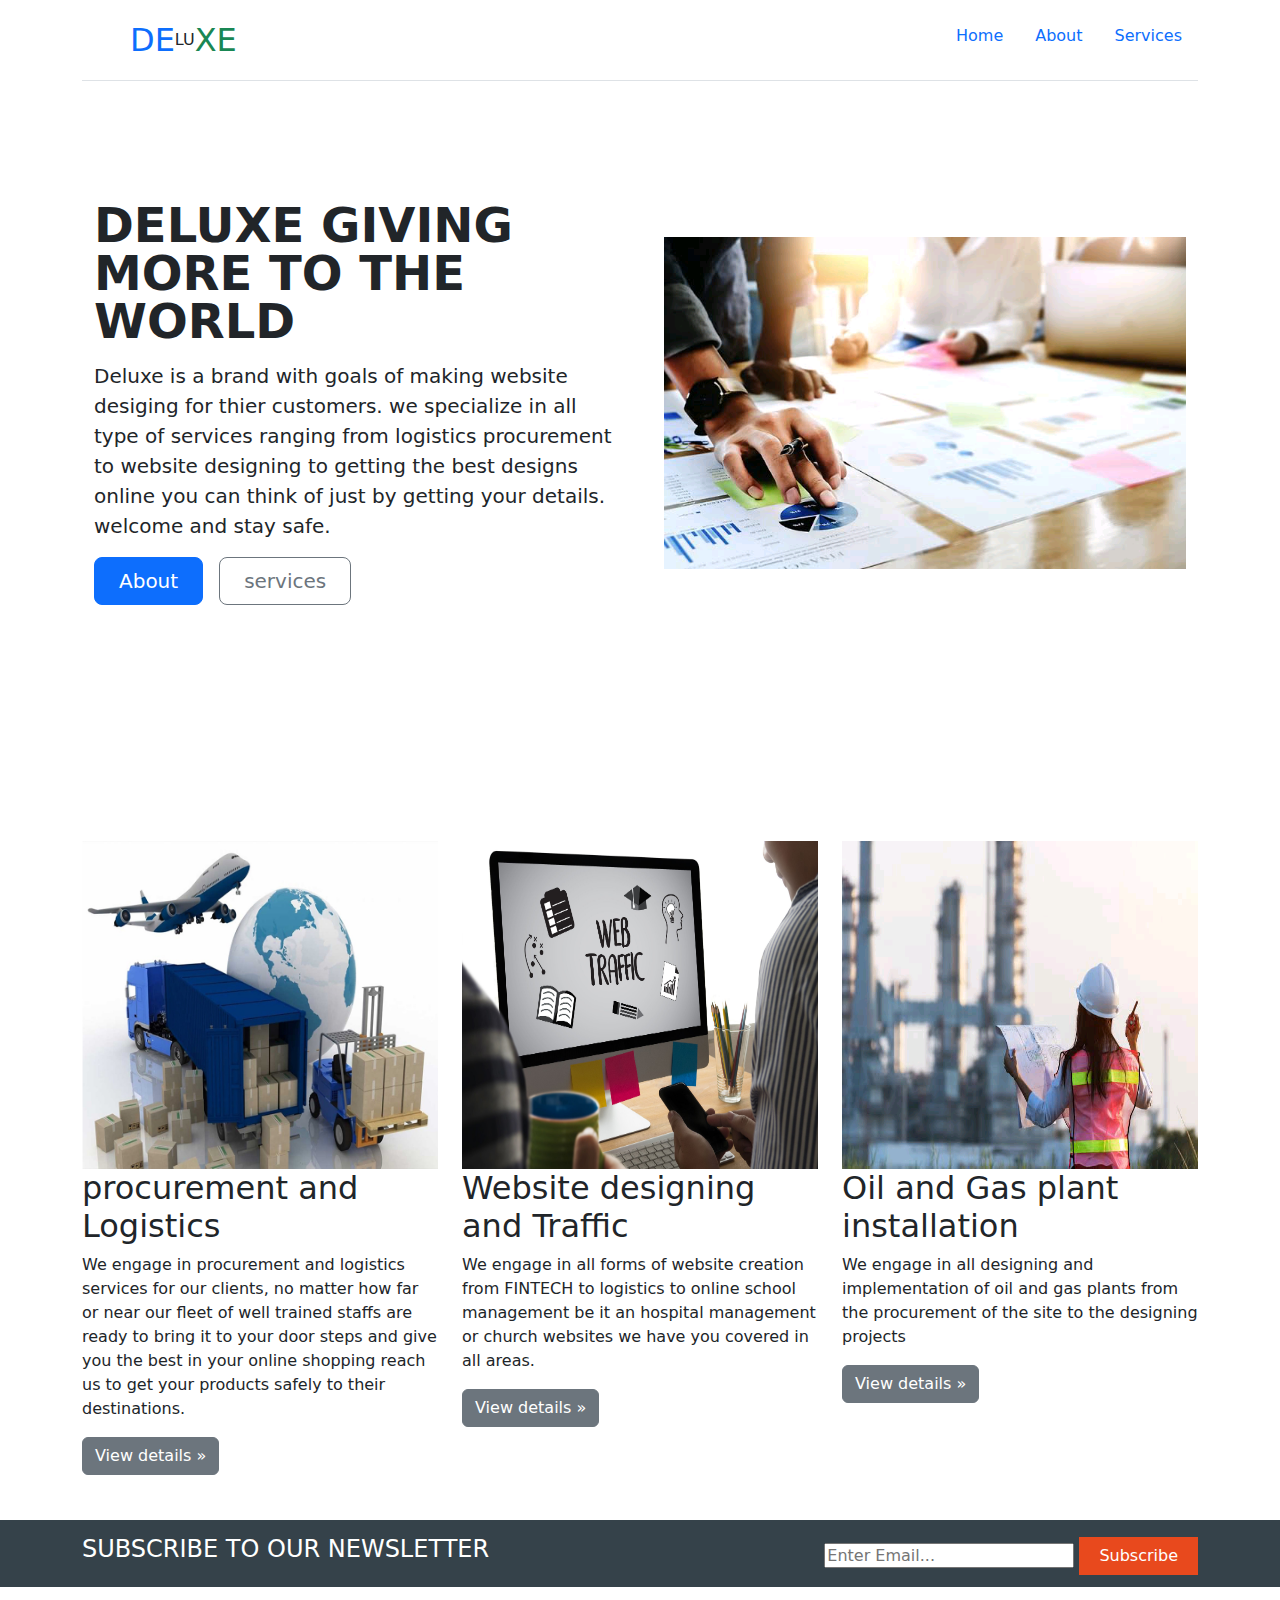
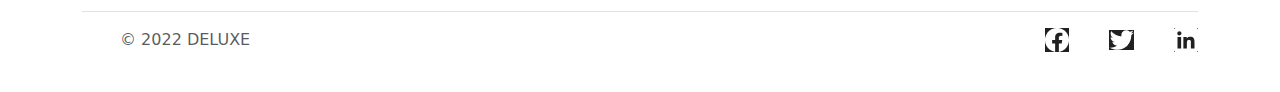
==== index.html @ afdafa57 "new update" ====
<!DOCTYPE html>
<html lang="en">
<head>
    <meta charset="UTF-8">
    <meta http-equiv="X-UA-Compatible" content="IE=edge">
    <meta name="viewport" content="width=device-width, initial-scale=1.0">
    <title>Deluxe | Welcome</title>
    <link rel="stylesheet" href="./css/bootstrap.css">
    <link rel="stylesheet" href="./css/style.css">
</head>
<body>
    <div class="container">
        <header class="d-flex flex-wrap justify-content-center py-3 mb-4 border-bottom">
          <a href="/" class="d-flex align-items-center mb-3 mb-md-0 me-md-auto text-dark text-decoration-none">
            <svg class="bi me-2" width="40" height="32"><use xlink:href="#bootstrap"/></svg>
            <span class="fs-2 text-primary">DE</span> LU <span class="fs-2 text-success">XE</span>
          </a>
    
          <ul class="nav nav-pills" aria-current="page">
            <li class="nav-item"><a href="./index.html" class="nav-link">Home</a></li>
            <li class="nav-item"><a href="./about.html" class="nav-link">About</a></li>
            <li class="nav-item"><a href="./services.html" class="nav-link ">Services</a></li>
          </ul>
        </header>
      </div>

      <!--hero  -->
      <div class="container col-xxl-8 px-4 py-5">
        <div class="row flex-lg-row-reverse align-items-center g-5 py-5">
          <div class="col-10 col-sm-8 col-lg-6">
            <img src="./img/procurement 222.png" class="d-block mx-lg-auto img-fluid" alt="Bootstrap Themes" width="700" height="500" loading="lazy">
          </div>
          <div class="col-lg-6">
            <h1 class="display-5 fw-bold lh-1 mb-3">DELUXE GIVING MORE TO THE WORLD</h1>
            <p class="lead">Deluxe is a brand with goals of making website desiging for thier customers. we specialize in all type of services ranging from logistics procurement to website designing to getting the best designs online you can think of just by getting your details. welcome and stay safe. </p>
            <div class="d-grid gap-2 d-md-flex justify-content-md-start">
              <a href="./about.html"><button type="button" class="btn btn-primary btn-lg px-4 me-md-2">About</button></a>
              <a href="./services.html"><button type="button" class="btn btn-outline-secondary btn-lg px-4">services</button></a>
            </div>
          </div>
        </div>
      </div>

      <div class="container">
        <div class="row">
          <div class="col-lg-4">
            <svg class="bd-placeholder-img rounded-circle" width="140" height="140" xmlns="http://www.w3.org/2000/svg" role="img" aria-label="Placeholder: 140x140" preserveAspectRatio="xMidYMid slice" focusable="false"><title>Placeholder</title><img src="./img/logistics web.jpg" alt="" width="100%" height="40%"></svg>
    
            <h2 class="fw-normal">procurement and Logistics</h2>
            <p>We engage in procurement and logistics services for our clients, no matter how far or near our fleet of well trained staffs are ready to bring it to your door steps and give you the best in your online shopping reach us to get your products safely to their destinations.</p>
            <p><a class="btn btn-secondary" href="#">View details &raquo;</a></p>
          </div><!-- /.col-lg-4 -->
          <div class="col-lg-4">
            <svg class="bd-placeholder-img rounded-circle" width="140" height="140" xmlns="http://www.w3.org/2000/svg" role="img" aria-label="Placeholder: 140x140" preserveAspectRatio="xMidYMid slice" focusable="false"><title>Placeholder</title><img src="./img/webtraffic.jpg" alt="" width="100%" height="40%"></svg>
    
            <h2 class="fw-normal">Website designing and Traffic</h2>
            <p>We engage in all forms of website creation from FINTECH to logistics to online school management be it an hospital management or church websites we have you covered in all areas.</p>
            <p><a class="btn btn-secondary" href="#">View details &raquo;</a></p>
          </div><!-- /.col-lg-4 -->
          <div class="col-lg-4">
            <svg class="bd-placeholder-img rounded-circle" width="140" height="140" xmlns="http://www.w3.org/2000/svg" role="img" aria-label="Placeholder: 140x140" preserveAspectRatio="xMidYMid slice" focusable="false"><title>Placeholder</title><img src="./img/walkng talking woman.png" alt="" width="100%" height="40%"></svg>
    
            <h2 class="fw-normal">Oil and Gas plant installation</h2>
            <p>We engage in all designing and implementation of oil and gas plants from the procurement of the site to the designing projects</p>
            <p><a class="btn btn-secondary" href="#">View details &raquo;</a></p>
          </div><!-- /.col-lg-4 -->
        </div><!-- /.row -->
      </div>

      <section id="newsletter">
        <div class="container">
            <h4 class="fs-4">SUBSCRIBE TO OUR NEWSLETTER</h4>
            <form action="">
                <input type="email" placeholder="Enter Email...">
                <button type="submit" class="button_1"> Subscribe</button>
            </form>
        </div>
    </section>

      <section id="footer">
        <div class="b-example-divider"></div>

        <div class="container">
          <footer class="d-flex flex-wrap justify-content-between align-items-center py-3 my-4 border-top">
            <div class="col-md-4 d-flex align-items-center">
              <a href="/" class="mb-3 me-2 mb-md-0 text-muted text-decoration-none lh-1">
                <svg class="bi" width="30" height="24"><use xlink:href="#bootstrap"/></svg>
              </a>
              <span class="mb-3 mb-md-0 text-muted">&copy; 2022 DELUXE</span>
            </div>


        
            <ul class="nav col-md-4 justify-content-end list-unstyled d-flex">
              <li class="ms-3"><a class="text-muted" href="#"><svg class="bi" width="24" height="24"><use xlink:href="#twitter"/></svg><img src="./img/fb.jpg" alt="facebooklogo"></a></li>
              <li class="ms-3"><a class="text-muted" href="#"><svg class="bi" width="24" height="24"><use xlink:href="#instagram"/></svg><img src="./img/twitter (2).jpg" alt="twitter logo"></a></li>
              <li class="ms-3"><a class="text-muted" href="#"><svg class="bi" width="24" height="24"><use xlink:href="#facebook"/></svg><img src="./img/linked.jpg" alt="linkedinlogo"></a></li>
            </ul>
          </footer>
        </div>
        
      </section>

      
</body>
</html>
---- css/style.css ----
.nav-link a:hover{
    color: blue !important;
    background-color: black !important;
}

.col-md-6 p{
    width: 100% !important;
}

#newsletter{
    padding: 15px;
    color: #ffffff;
    background: #35424a;
}

#newsletter h1{
    float: left;
}

#newsletter form{
    float: right;
    margin-top: -35px;
}

#newsletter input[type="email"]{
    padding: 1px;
    height: 25px;
    width: 250px;
}

.button_1{
    height: 38px;
    background: #e8491d;
    border: none;
    padding-left: 20px;
    padding-right: 20px; 
    color: white;
}

@media (max-width: 768px) {
    #newsletter h4, 
    #newsletter form{
        float: none;
        text-align: center;
        width: 100%;
    }

    #newsletter button{
        display: block;
        width: 100%;
    }

    #newsletter form input[type="email"]{
        width: 100%;
        margin-top: 40px;
    }
}
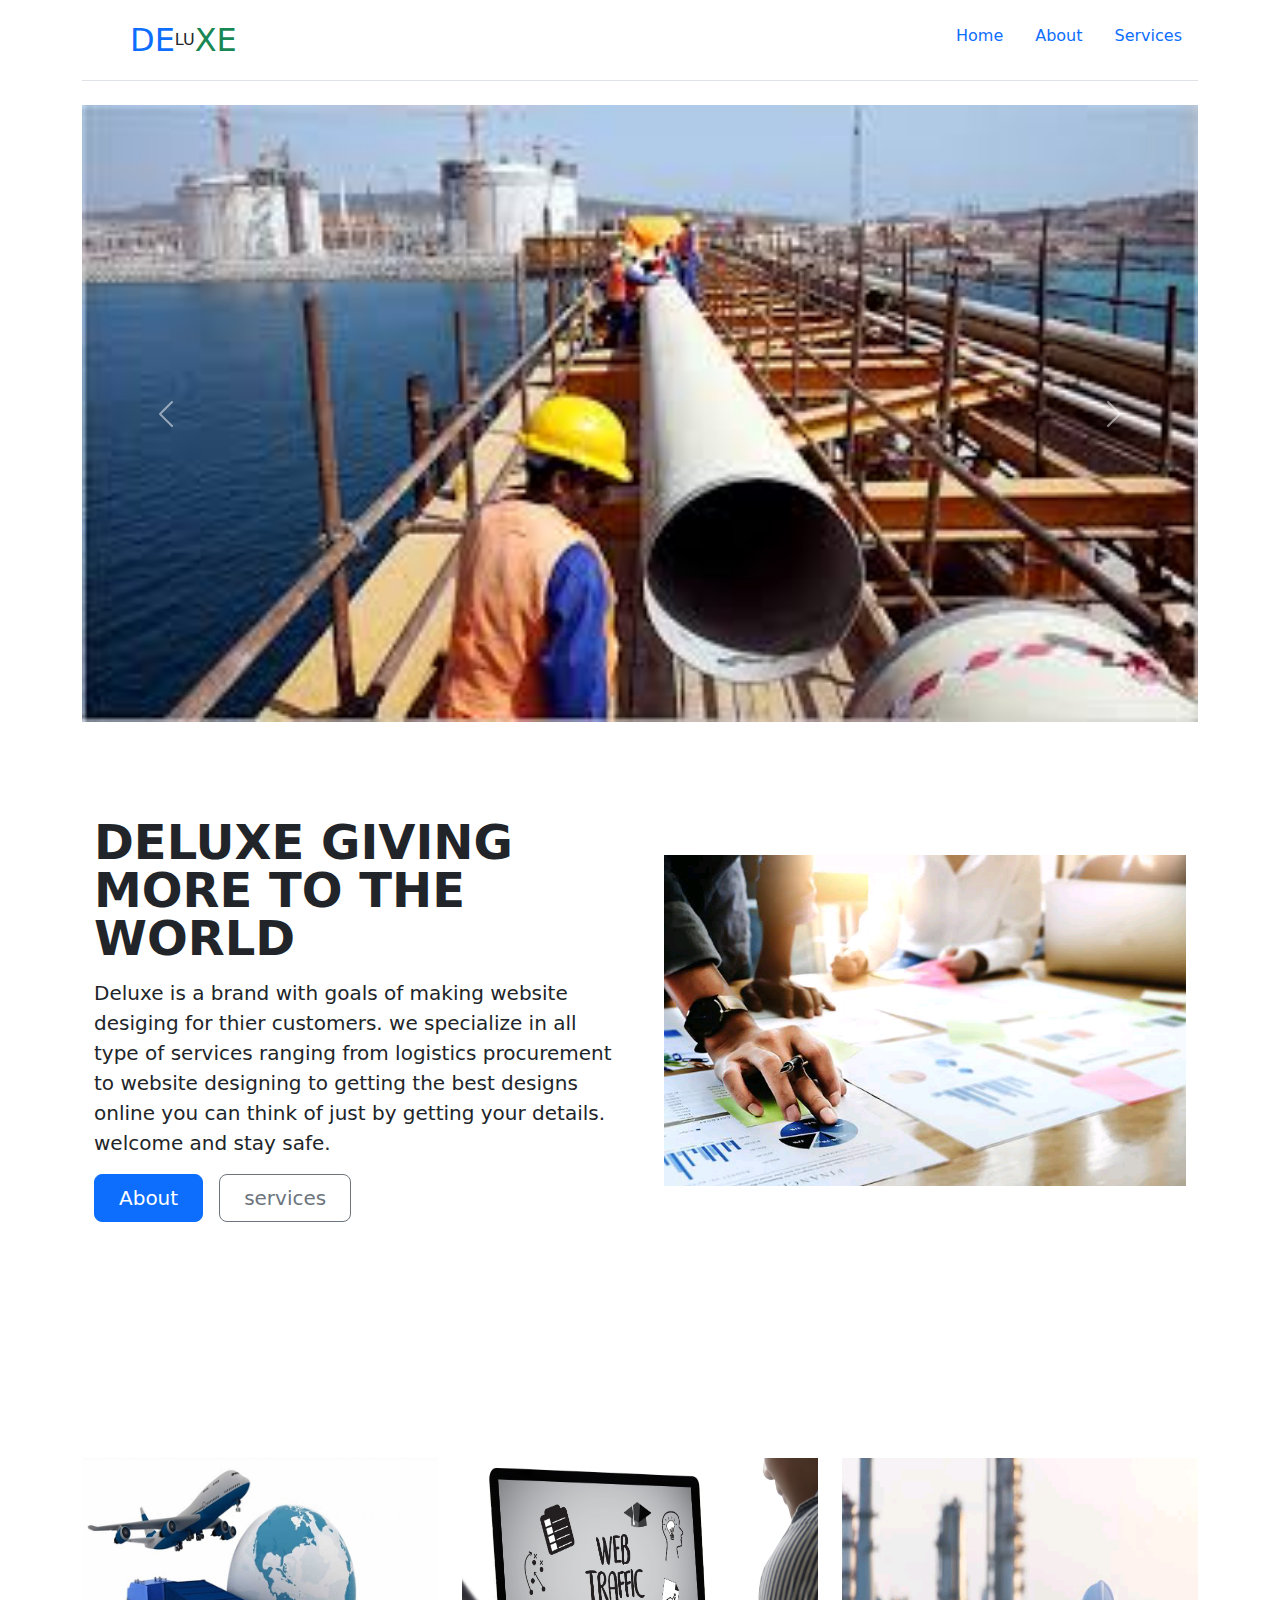
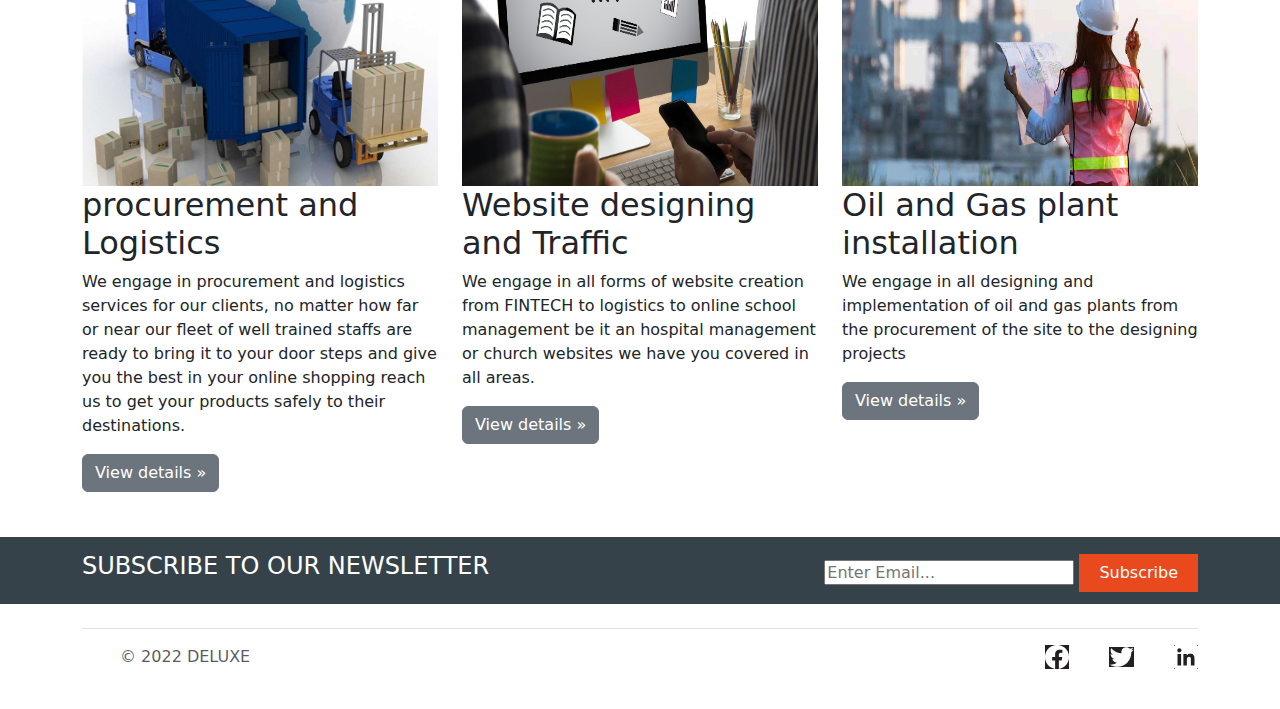
==== commit 1f44ebcb: "newupdate" ====
--- a/index.html
+++ b/index.html
@@ -9,6 +9,9 @@
     <link rel="stylesheet" href="./css/style.css">
 </head>
 <body>
+
+
+
     <div class="container">
         <header class="d-flex flex-wrap justify-content-center py-3 mb-4 border-bottom">
           <a href="/" class="d-flex align-items-center mb-3 mb-md-0 me-md-auto text-dark text-decoration-none">
@@ -23,6 +26,33 @@
           </ul>
         </header>
       </div>
+
+     <section>
+       <div class="container">
+        <div id="carouselExampleControls" class="carousel slide" data-bs-ride="carousel">
+          <div class="carousel-inner">
+            <div class="carousel-item active">
+              <img src="./img/oilrig3.jfif" class="d-block w-100" alt="...">
+            </div>
+            <div class="carousel-item">
+              <img src="./img/webtraffic.jpg" class="d-block w-100" alt="...">
+            </div>
+            <div class="carousel-item">
+              <img src="./img/oilrig2.jfif" class="d-block w-100" alt="...">
+            </div>
+          </div>
+          <button class="carousel-control-prev" type="button" data-bs-target="#carouselExampleControls" data-bs-slide="prev">
+            <span class="carousel-control-prev-icon" aria-hidden="true"></span>
+            <span class="visually-hidden">Previous</span>
+          </button>
+          <button class="carousel-control-next" type="button" data-bs-target="#carouselExampleControls" data-bs-slide="next">
+            <span class="carousel-control-next-icon" aria-hidden="true"></span>
+            <span class="visually-hidden">Next</span>
+          </button>
+        </div>
+       </div>
+     </section>
+    
 
       <!--hero  -->
       <div class="container col-xxl-8 px-4 py-5">
@@ -100,7 +130,7 @@
         </div>
         
       </section>
-
+      <script src="bootsrap.js"></script>
       
 </body>
 </html>